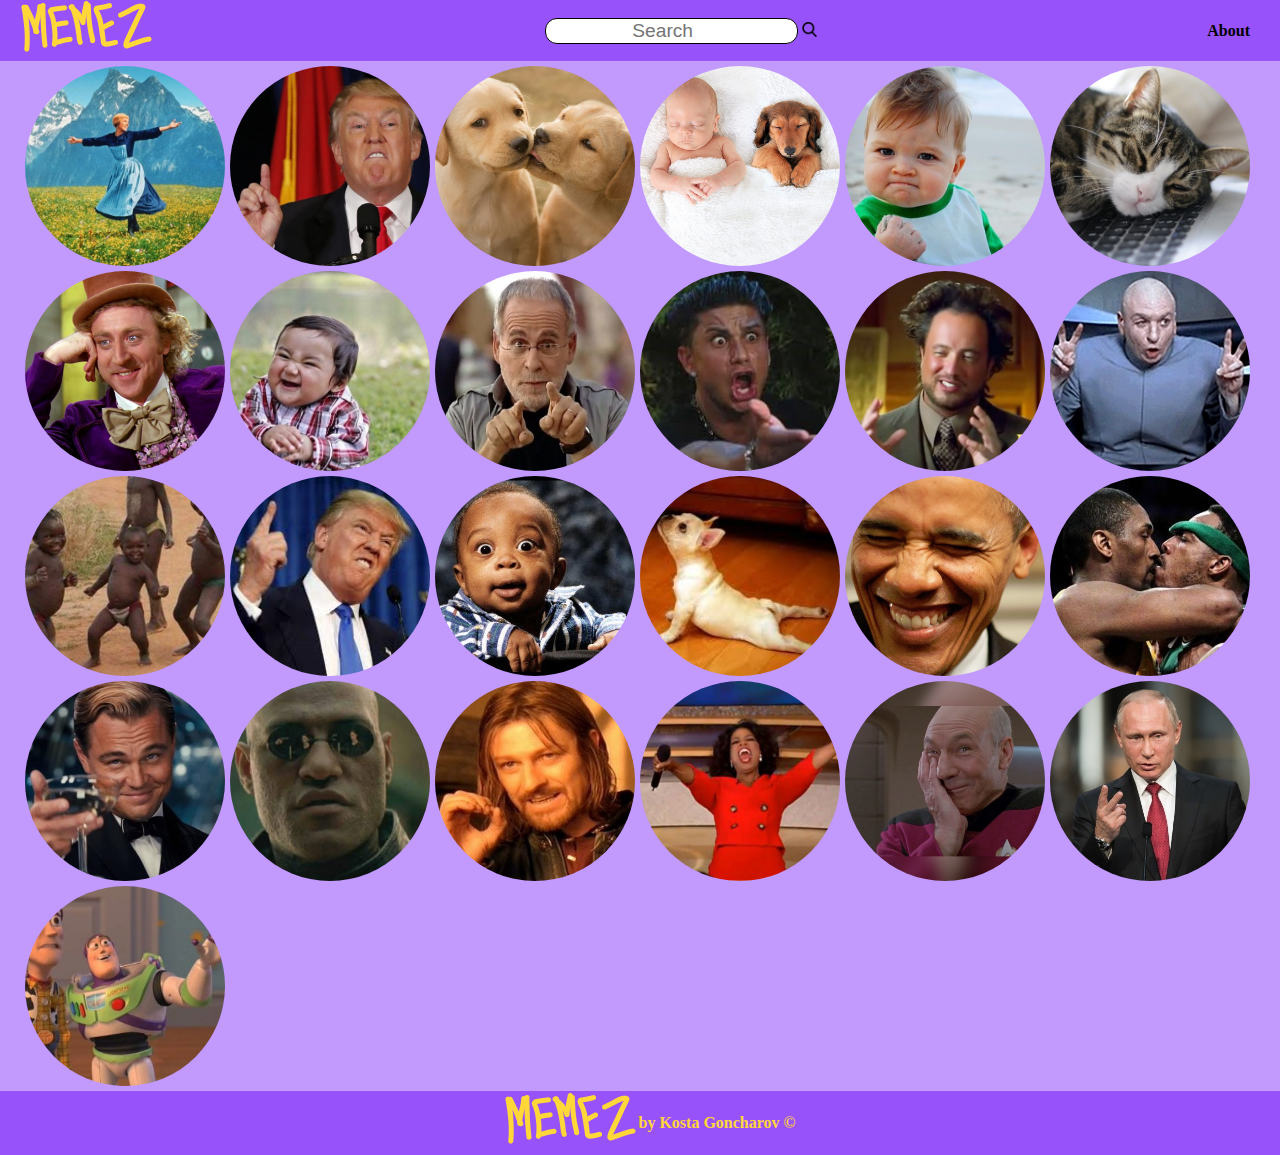
==== index.html @ 29479ab0 "css fixes" ====
<!DOCTYPE html>
<html lang="en">

<head>
    <meta charset="UTF-8">
    <meta name="viewport" content="width=device-width, initial-scale=1.0">
    <meta http-equiv="X-UA-Compatible" content="ie=edge">
    <title>Meme Generator | KG</title>
    <link rel="stylesheet" href="css/main.css">
</head>

<body onload="renderGallery()">
    <header class="flex space-between align-center">
        <div class="logo">
            <a href="index.html">
                <img src="./images/logo/LOGO.png" alt="" srcset="">
            </a>
        </div>
        <div class="search-box">
            <input type="search" name="search-box" id="search-box" placeholder="Search"/>
            <img src="./images/icons/search-icon.png" alt="" srcset="">
        </div>
        <nav class="header-nav">
            <a href="#">About</a>
        </nav>
    </header>
    <section class="image-gallery grid">
        <!-- <img src="images/meme-images/1.jpg" data-id="1" onclick="onChangeImage(this)" alt="" srcset=""> -->
    </section>

    <footer class="flex justify-center">
        <div class="logo">
            <a href="index.html" target="_blank">
                <img src="./images/logo/LOGO.png" alt="" srcset="">
            </a>
        </div>
        <div class="flex align-center"> by Kosta Goncharov &copy;</div>
    </footer>
    <script src="js/gallery-service.js"></script>
    <script src="js/gallery-controller.js"></script>
</body>

</html>
---- css/main.css ----
/* Base */

body {
    margin: 0;
    padding: 0;
    background-color: #c299fc;
}

/* Header */

header {
    height: 61px;
    background-color: #9852f9;
}

.search-box img {
    width: 15px;
    height: 15px;
}

.search-box input {
    outline: none;
    text-align: center;
}

.header-nav a {
    margin-right: 30px;
    text-decoration: none;
    font-weight: 600;
    color: black;
    transition: .1s;
}

.header-nav a:hover {
    box-shadow: 0 4px 1px 0px #c3fe0d;
}

.logo {
    margin-left: 20px;
}

/* Main */

input {
    border-radius: 12px;
    border: none;
    cursor: pointer;
    font-size: 1.2em;
    border: 1px solid black;
}

.meme-editor {
    margin-top: 40px;
}

.image-gallery {
    grid-template-columns: repeat(auto-fit, 205px);
    justify-content: center;
}

.image-gallery:nth-last-child(-n+5) {
    margin-bottom: 5px;
}

.gallery-item {
    margin-top: 5px;
    border-radius: 999px;
}

.gallery-item:hover {
    box-shadow: 0 4px 1px 0px #4BB543;
}

.image-gallery img {
    cursor: pointer;
    width: 200px;
    height: 200px;
}

/* Footer */

footer {
    position: sticky;
    width: 100%;
    text-align: center;
    font-weight: 600;
    background-color: #9852f9;
    color: #ffd739;

}

/* Helpers */

.flex {
    display: flex;
}

.space-around {
    justify-content: space-around;
}

.space-between {
    justify-content: space-between;
}

.justify-center {
    justify-content: center;
}


.justify-end {
    align-items: flex-end;
}


.align-center {
    align-items: center;
}

.grid {
    display: grid;
}

.grid-col {
    display: grid;
}

.ml100 {
    margin-left: 100px;
}

.object-fit {
    object-fit: cover;
}
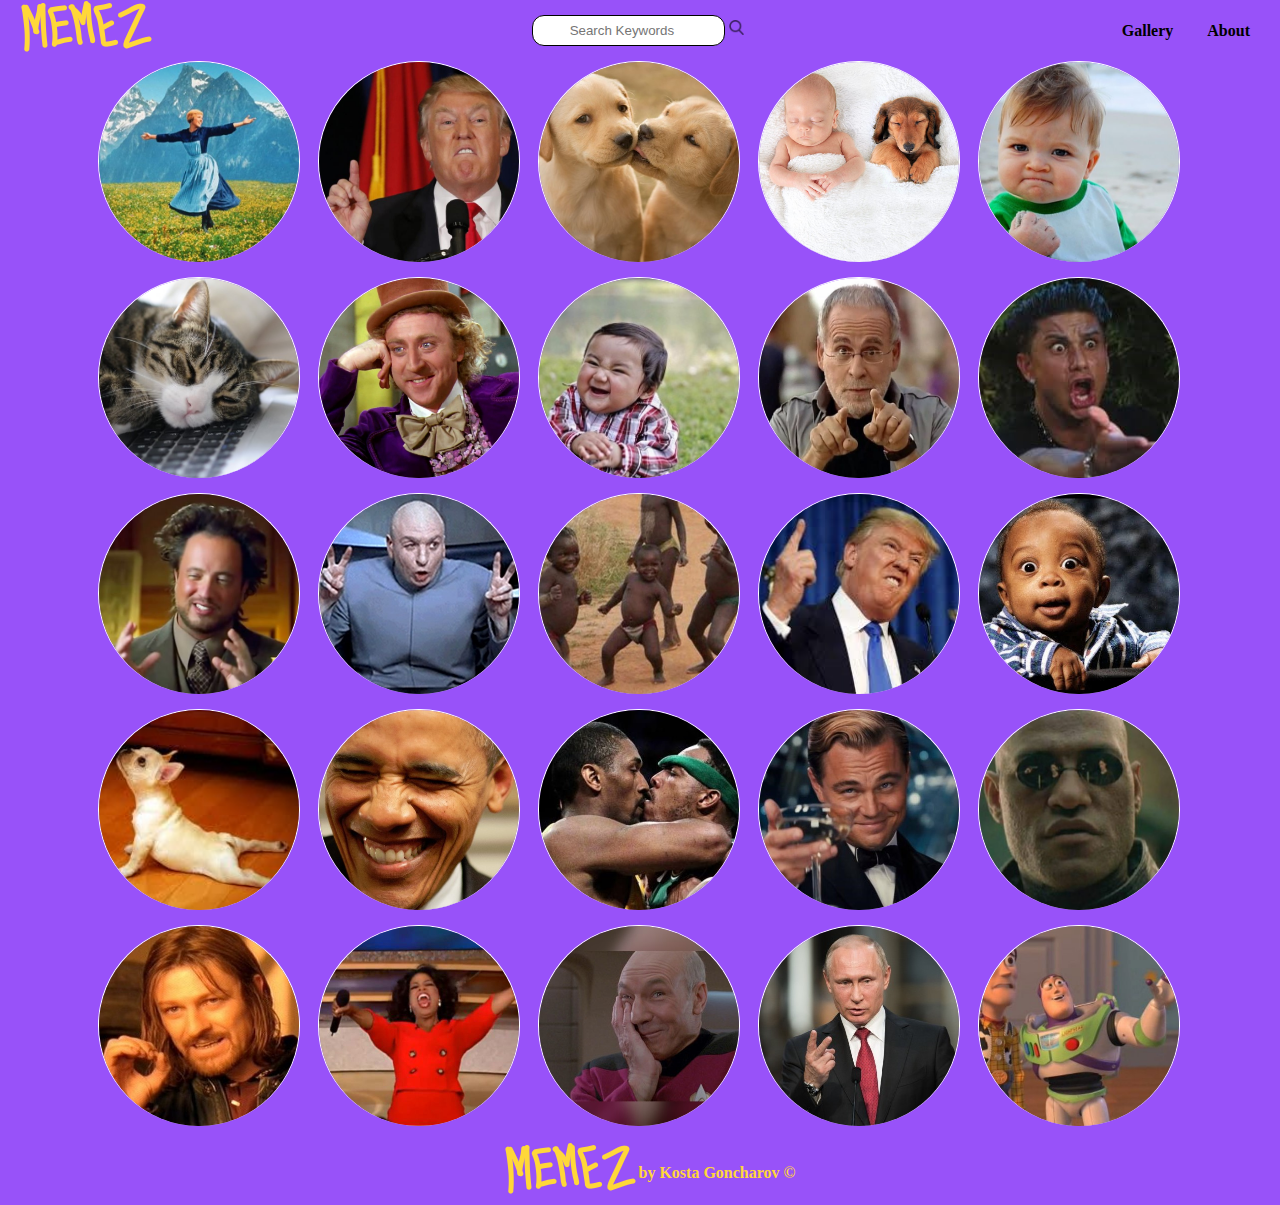
==== commit 59067a77: "almost final deployment" ====
--- a/index.html
+++ b/index.html
@@ -10,20 +10,23 @@
 </head>
 
 <body onload="renderGallery()">
-    <header class="flex space-between align-center">
+    <header class="desktop-header space-between align-center">
         <div class="logo">
             <a href="index.html">
                 <img src="./images/logo/LOGO.png" alt="" srcset="">
             </a>
+
         </div>
         <div class="search-box">
-            <input type="search" name="search-box" id="search-box" placeholder="Search"/>
+            <input type="search" name="search-box" id="search-box" placeholder="Search Keywords" />
             <img src="./images/icons/search-icon.png" alt="" srcset="">
         </div>
         <nav class="header-nav">
+            <a href="index.html">Gallery</a>
             <a href="#">About</a>
         </nav>
     </header>
+
     <section class="image-gallery grid">
         <!-- <img src="images/meme-images/1.jpg" data-id="1" onclick="onChangeImage(this)" alt="" srcset=""> -->
     </section>
--- a/css/main.css
+++ b/css/main.css
@@ -1,21 +1,50 @@
+/* Fonts */
+
+@font-face {
+    font-family: 'Anton';
+    src: url(/fonts/Anton-Regular.ttf);
+    font-weight: bold;
+}
+
+@font-face {
+    font-family: 'Arimo';
+    src: url(/fonts/Arimo-Bold.ttf);
+}
+
 /* Base */
 
 body {
     margin: 0;
     padding: 0;
-    background-color: #c299fc;
+    background-color: #9852f9;
 }
 
 /* Header */
 
 header {
+    width: 100%;
+    position: sticky;
+    top: 0;
     height: 61px;
     background-color: #9852f9;
+}
+
+.desktop-header {
+    display: flex;
+}
+
+.mobile-header {
+    display: none;
+}
+
+.hamburger-btn {
+    font-size: 1.3em;
 }
 
 .search-box img {
     width: 15px;
     height: 15px;
+    opacity: .6;
 }
 
 .search-box input {
@@ -23,6 +52,7 @@
     text-align: center;
 }
 
+.header-nav-mobile a,
 .header-nav a {
     margin-right: 30px;
     text-decoration: none;
@@ -32,7 +62,7 @@
 }
 
 .header-nav a:hover {
-    box-shadow: 0 4px 1px 0px #c3fe0d;
+    box-shadow: 0 4px 0px 0px #ffd739;
 }
 
 .logo {
@@ -45,7 +75,7 @@
     border-radius: 12px;
     border: none;
     cursor: pointer;
-    font-size: 1.2em;
+    padding: 7px;
     border: 1px solid black;
 }
 
@@ -55,6 +85,7 @@
 
 .image-gallery {
     grid-template-columns: repeat(auto-fit, 205px);
+    gap: 15px;
     justify-content: center;
 }
 
@@ -63,12 +94,14 @@
 }
 
 .gallery-item {
-    margin-top: 5px;
     border-radius: 999px;
+    border: 1px solid white;
+    border-bottom: 0;
+    transition: .2s;
 }
 
 .gallery-item:hover {
-    box-shadow: 0 4px 1px 0px #4BB543;
+    box-shadow: 0 4px 1px 0px #ffd739;
 }
 
 .image-gallery img {
@@ -77,22 +110,37 @@
     height: 200px;
 }
 
+@media(max-width:700px) {
+    .search-box img {
+        display: none;
+    }
+}
+
 /* Footer */
 
 footer {
-    position: sticky;
     width: 100%;
     text-align: center;
     font-weight: 600;
     background-color: #9852f9;
     color: #ffd739;
-
+    margin-top: 15px;
 }
 
 /* Helpers */
 
 .flex {
     display: flex;
+}
+
+.flex-col {
+    display: flex;
+    flex-direction: column;
+}
+
+
+.flex-self-end {
+    justify-content: flex-end;
 }
 
 .space-around {
@@ -107,11 +155,18 @@
     justify-content: center;
 }
 
+.self-center {
+    justify-self: center;
+}
 
 .justify-end {
-    align-items: flex-end;
+    justify-content: flex-end;
+    margin-right: 30px;
 }
 
+.block {
+    display: block;
+}
 
 .align-center {
     align-items: center;
@@ -129,6 +184,10 @@
     margin-left: 100px;
 }
 
+.hidden {
+    display: none;
+}
+
 .object-fit {
-    object-fit: cover;
+    object-fit: contain;
 }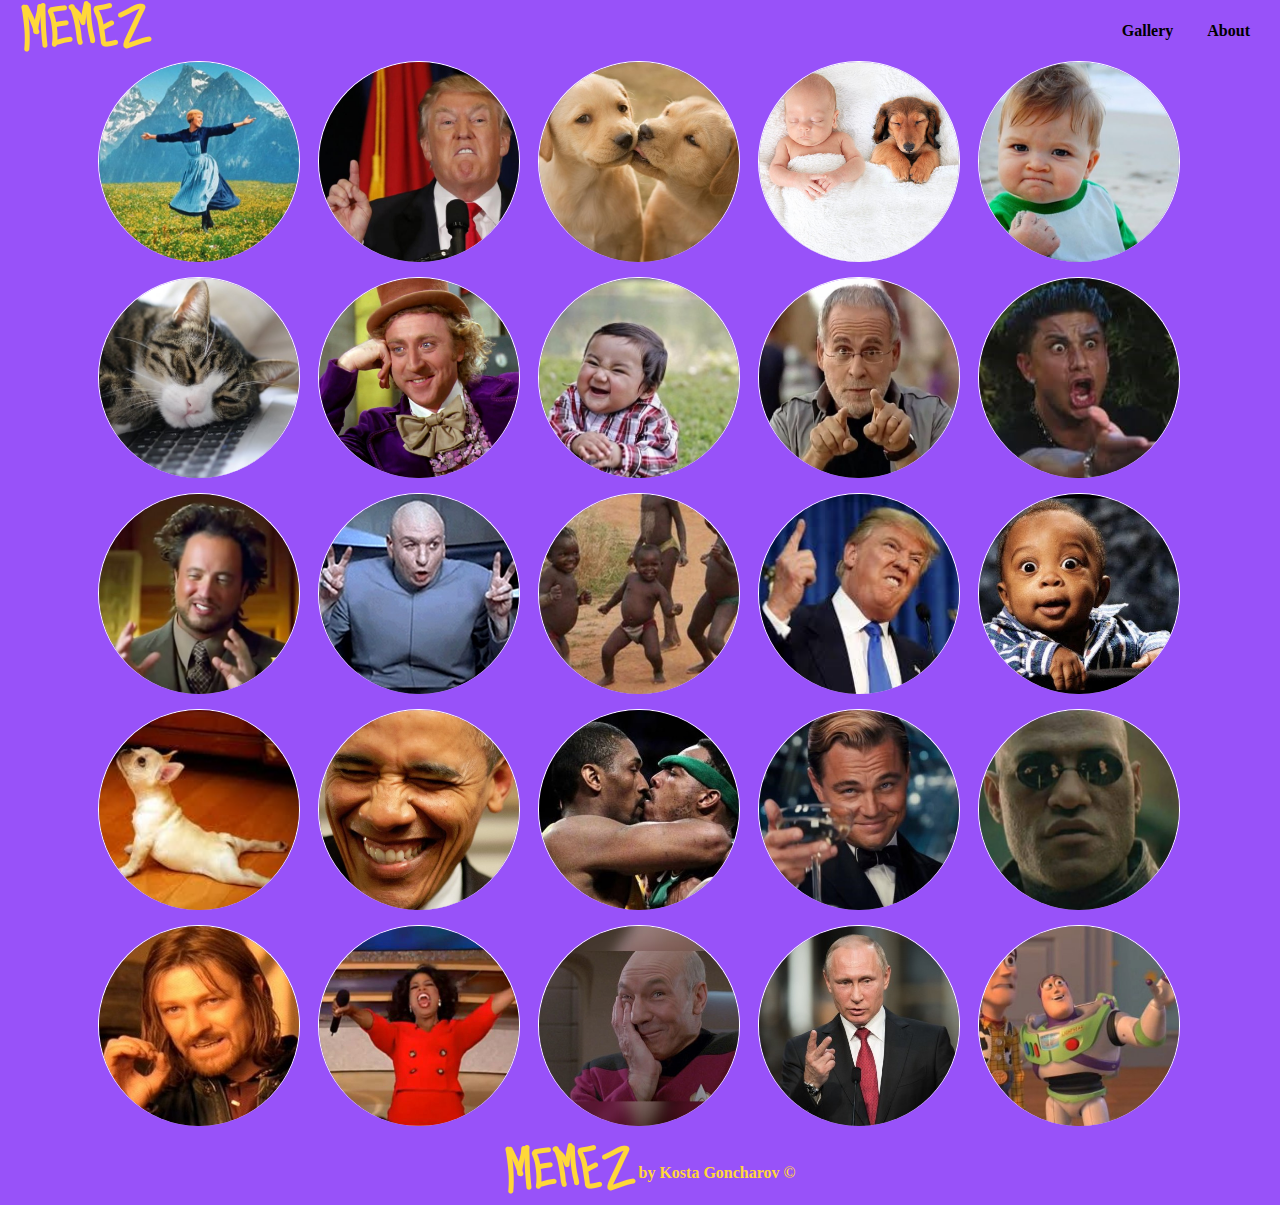
==== commit 8de0323d: "Main deployment" ====
--- a/index.html
+++ b/index.html
@@ -9,7 +9,7 @@
     <link rel="stylesheet" href="css/main.css">
 </head>
 
-<body onload="renderGallery()">
+<body onload="renderGallery()" style="touch-action: none;">
     <header class="desktop-header space-between align-center">
         <div class="logo">
             <a href="index.html">
@@ -17,7 +17,7 @@
             </a>
 
         </div>
-        <div class="search-box">
+        <div class="search-box hidden">
             <input type="search" name="search-box" id="search-box" placeholder="Search Keywords" />
             <img src="./images/icons/search-icon.png" alt="" srcset="">
         </div>
--- a/css/main.css
+++ b/css/main.css
@@ -2,18 +2,19 @@
 
 @font-face {
     font-family: 'Anton';
-    src: url(/fonts/Anton-Regular.ttf);
+    src: url(../fonts/Anton-Regular.ttf);
     font-weight: bold;
 }
 
 @font-face {
     font-family: 'Arimo';
-    src: url(/fonts/Arimo-Bold.ttf);
+    src: url(../fonts/Arimo-Bold.ttf);
 }
 
 /* Base */
 
 body {
+    touch-action: none;
     margin: 0;
     padding: 0;
     background-color: #9852f9;
@@ -114,6 +115,10 @@
     .search-box img {
         display: none;
     }
+
+    .header-nav {
+        margin-right: 10px;
+    }
 }
 
 /* Footer */
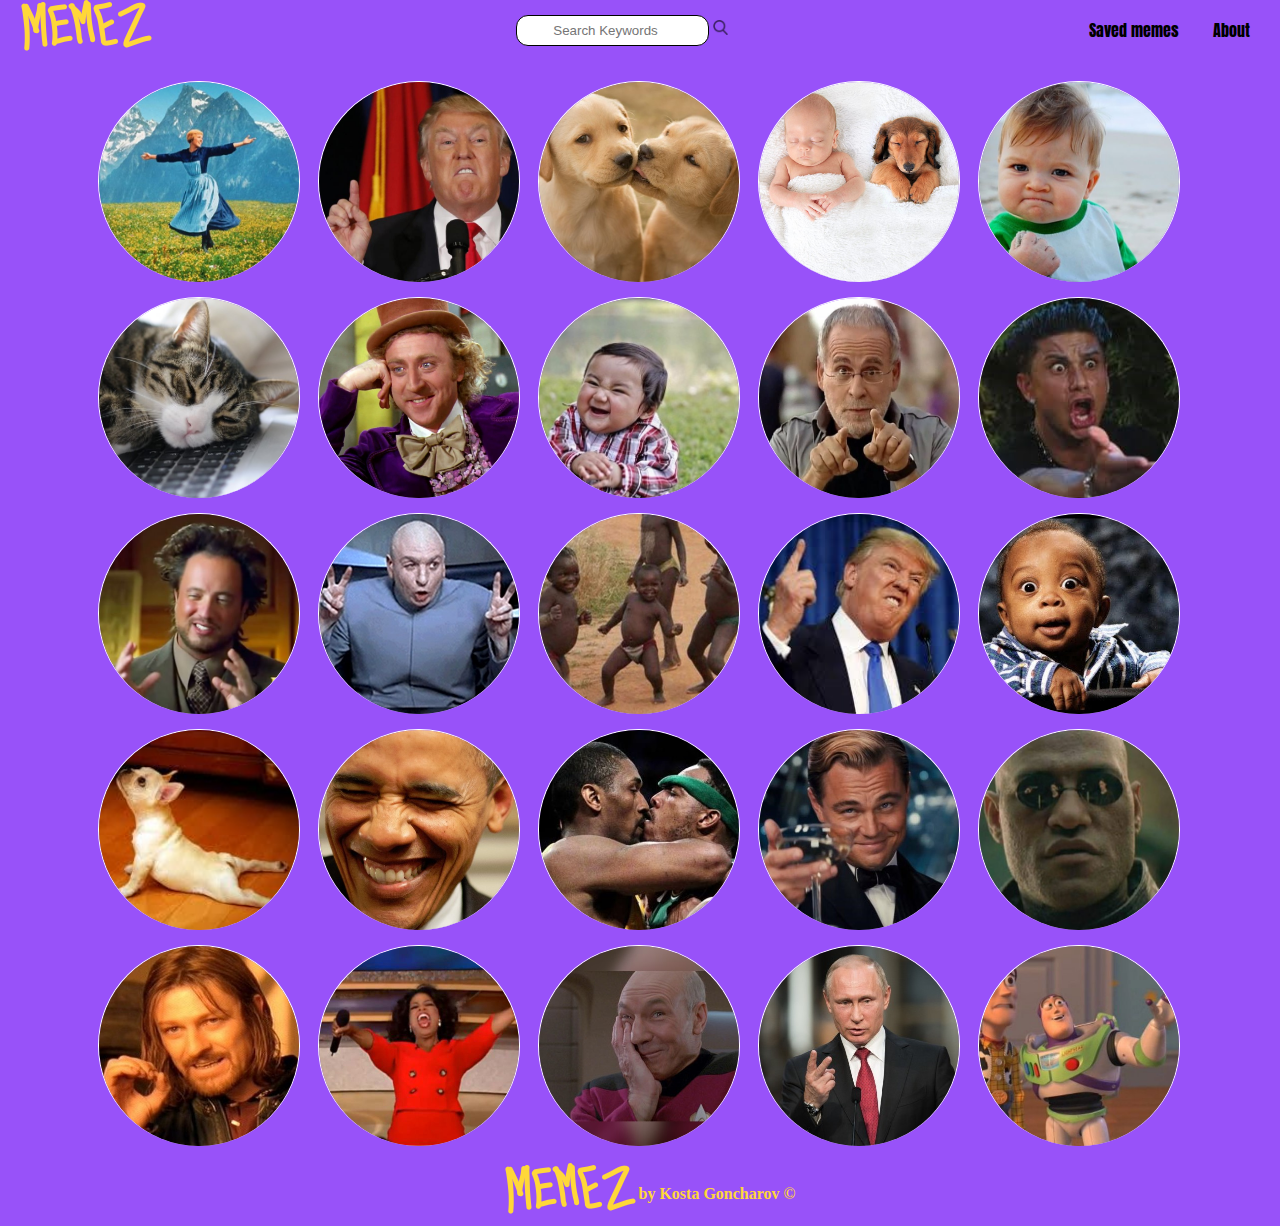
==== commit 3b752dd7: "wallakChanges" ====
--- a/index.html
+++ b/index.html
@@ -9,28 +9,23 @@
     <link rel="stylesheet" href="css/main.css">
 </head>
 
-<body onload="renderGallery()" style="touch-action: none;">
+<body onload="renderGallery()">
     <header class="desktop-header space-between align-center">
         <div class="logo">
             <a href="index.html">
                 <img src="./images/logo/LOGO.png" alt="" srcset="">
             </a>
-
         </div>
-        <div class="search-box hidden">
+        <div class="search-box">
             <input type="search" name="search-box" id="search-box" placeholder="Search Keywords" />
             <img src="./images/icons/search-icon.png" alt="" srcset="">
         </div>
         <nav class="header-nav">
-            <a href="index.html">Gallery</a>
-            <a href="#">About</a>
+            <a href="saved-memes.html">Saved memes</a>
+            <a href="about.html">About</a>
         </nav>
     </header>
-
-    <section class="image-gallery grid">
-        <!-- <img src="images/meme-images/1.jpg" data-id="1" onclick="onChangeImage(this)" alt="" srcset=""> -->
-    </section>
-
+    <section class="image-gallery grid"></section>
     <footer class="flex justify-center">
         <div class="logo">
             <a href="index.html" target="_blank">
--- a/css/main.css
+++ b/css/main.css
@@ -14,10 +14,17 @@
 /* Base */
 
 body {
-    touch-action: none;
     margin: 0;
     padding: 0;
     background-color: #9852f9;
+}
+
+h1,
+h2,
+h3,
+a,
+p {
+    font-family: Anton, sans-serif;
 }
 
 /* Header */
@@ -28,6 +35,7 @@
     top: 0;
     height: 61px;
     background-color: #9852f9;
+    margin-bottom: 20px;
 }
 
 .desktop-header {
@@ -195,4 +203,9 @@
 
 .object-fit {
     object-fit: contain;
+}
+
+.btn-head {
+    text-align: center;
+    text-decoration: underline;
 }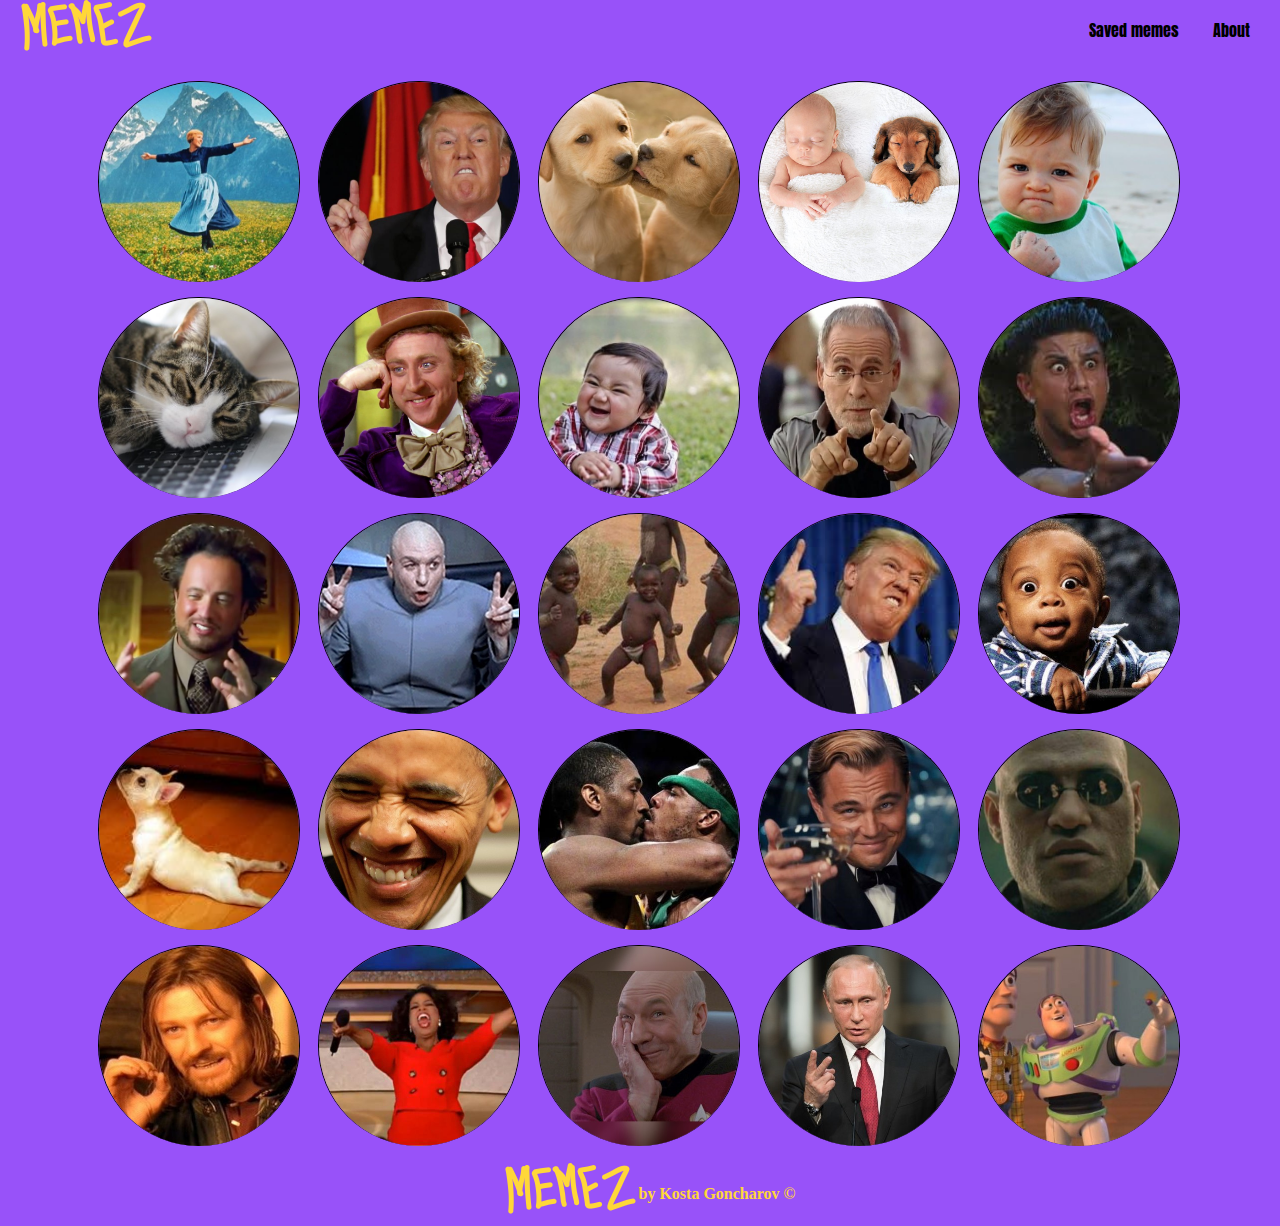
==== commit a1e87f20: "few changes" ====
--- a/index.html
+++ b/index.html
@@ -5,24 +5,32 @@
     <meta charset="UTF-8">
     <meta name="viewport" content="width=device-width, initial-scale=1.0">
     <meta http-equiv="X-UA-Compatible" content="ie=edge">
-    <title>Meme Generator | KG</title>
+    <title>Meme Generator</title>
     <link rel="stylesheet" href="css/main.css">
 </head>
 
 <body onload="renderGallery()">
-    <header class="desktop-header space-between align-center">
+    <header class="flex space-between align-center">
         <div class="logo">
             <a href="index.html">
                 <img src="./images/logo/LOGO.png" alt="" srcset="">
             </a>
         </div>
-        <div class="search-box">
+        <!-- <div class="search-box">
             <input type="search" name="search-box" id="search-box" placeholder="Search Keywords" />
             <img src="./images/icons/search-icon.png" alt="" srcset="">
-        </div>
+        </div> -->
+        
         <nav class="header-nav">
             <a href="saved-memes.html">Saved memes</a>
             <a href="about.html">About</a>
+        </nav>
+        <span class="hamburger-btn" onclick="openMobileNav()">&#9776;</span>
+        <nav class="header-nav-mobile">
+            <ul class="nav-list">
+                <li><a href="saved-memes.html">Saved memes</a></li>
+                <li><a href="about.html">About</a></li>
+            </ul>
         </nav>
     </header>
     <section class="image-gallery grid"></section>
@@ -36,6 +44,7 @@
     </footer>
     <script src="js/gallery-service.js"></script>
     <script src="js/gallery-controller.js"></script>
+    <script src="js/main.js"></script>
 </body>
 
 </html>--- a/css/main.css
+++ b/css/main.css
@@ -17,6 +17,8 @@
     margin: 0;
     padding: 0;
     background-color: #9852f9;
+    box-sizing: content-box;
+    transition: .2s;
 }
 
 h1,
@@ -36,18 +38,47 @@
     height: 61px;
     background-color: #9852f9;
     margin-bottom: 20px;
-}
-
-.desktop-header {
-    display: flex;
-}
-
-.mobile-header {
+}   
+
+.header-nav-mobile {
+    position: absolute;
+    right: 0;
+    top: 0;
+    border-radius: 10px;
+    background-color: lightsteelblue;
+    border: 1px solid black;
+    direction: rtl;
+    width: 200px;
+    height: 99vh;
     display: none;
 }
 
+.header-nav-mobile ul {
+    list-style-type: none;
+
+}
+
+.header-nav-mobile a {
+    text-decoration: none;
+    color: black;
+    cursor: pointer;
+}
+
+.header-nav-mobile a:hover {
+    color: white;
+}
+
 .hamburger-btn {
-    font-size: 1.3em;
+    color: black;
+    font-size: 1.5em;
+    padding: 4px;
+    border-radius: 12px;
+    cursor: pointer;
+    margin-right: 20px;
+    background-color: white;
+    border: 2px solid black;
+    transition: .5s;
+    display: none;
 }
 
 .search-box img {
@@ -61,7 +92,6 @@
     text-align: center;
 }
 
-.header-nav-mobile a,
 .header-nav a {
     margin-right: 30px;
     text-decoration: none;
@@ -104,13 +134,13 @@
 
 .gallery-item {
     border-radius: 999px;
-    border: 1px solid white;
+    border: 1px solid black;
     border-bottom: 0;
     transition: .2s;
 }
 
 .gallery-item:hover {
-    box-shadow: 0 4px 1px 0px #ffd739;
+    box-shadow: 0 4px 1px 0px #000;
 }
 
 .image-gallery img {
@@ -126,6 +156,20 @@
 
     .header-nav {
         margin-right: 10px;
+        display: flex;
+        flex-direction: column;
+        display: none;
+    }
+    .header-nav a{
+        border-radius: 5px;
+        border-bottom: 1px solid black;
+        border-top: 0;
+    }
+    .header-nav a:first-child{
+        border-top: 1px solid black;
+    }
+    .hamburger-btn {
+        display: inline;
     }
 }
 
